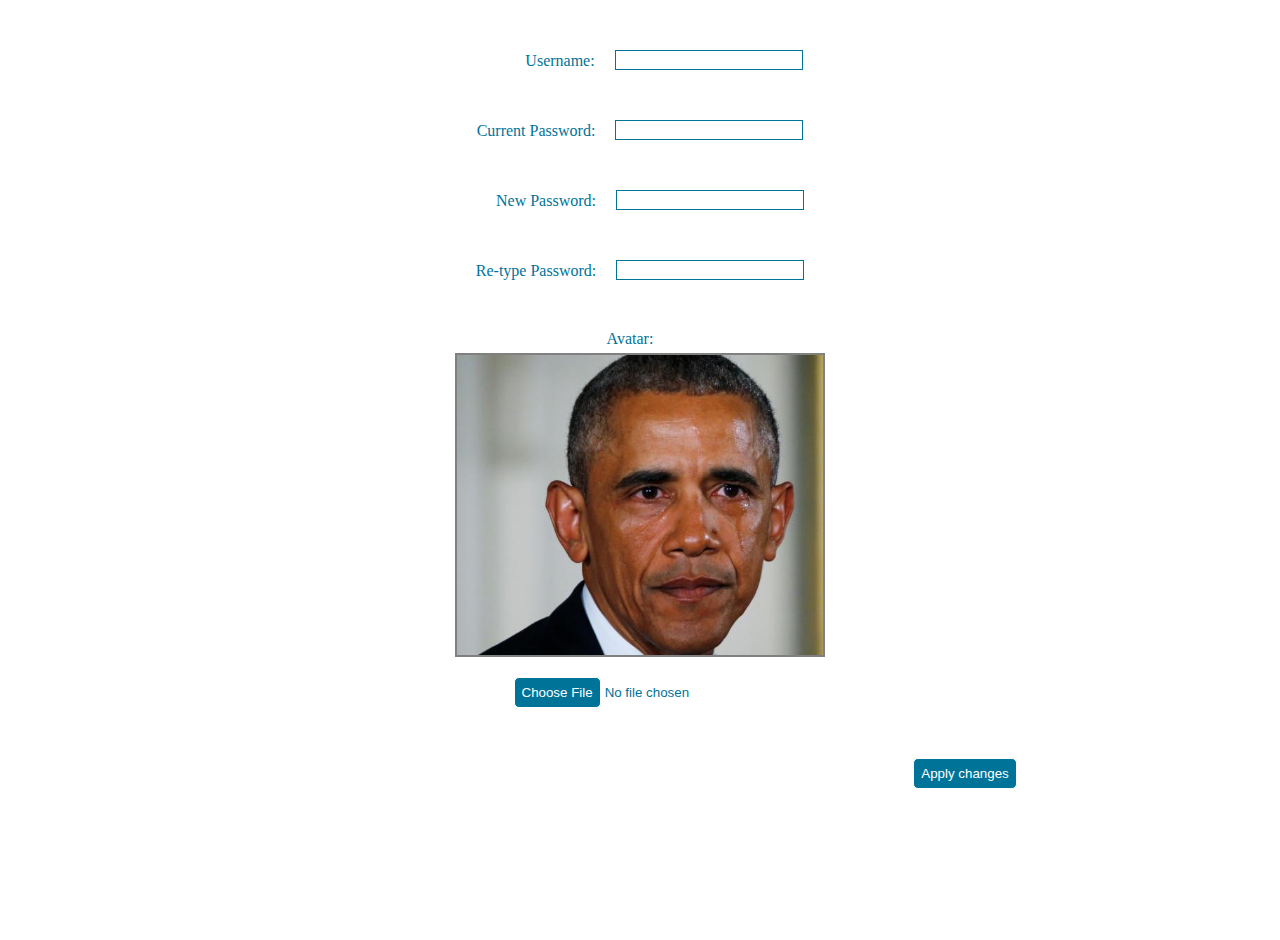
==== home.html @ b96849a9 "tired af" ====
<!DOCTYPE html>
<html>
  <head>
    <meta charset="utf-8">
    <title></title>
    <meta name="viewport" content="width=device-width, initial-scale=1">
  </head>
  <body>
    <div class="container">
        <div class="user"><label for="">Username:</label><input type="text" name="name" value=""></div>
        <div class="pass">
          <label for="">Current Password:</label><input type="password" name="name" value="">  </div>
          <div class="new_pass">
            <label for="">New Password:</label><input type="password" name="name" value="">  </div>
            <div class="new_pass2">
              <label for="">Re-type Password:</label><input type="password" name="name" value="">  </div>
            <div class="avatar">

      <label for="">Avatar:</label><img src="download.jpg" alt="" /><input type="file" name="name" value="" accept="image/gif, image/jpeg, image/png">  </div>
      <button type="button" name="submitButton">Apply changes</button>
        </div>
        <style media="screen">
        html{
          font-family:"Open Sans";
        }

        body{
          margin:0;
          padding:0;
          overflow-x: hidden;
          overflow-y: hidden;
        }
    .container, label, input{
      display:block;
      margin:0 auto;
      text-align: center;
    }
    input,label{
      margin-top: 10px;
      padding-top: 10px;
    }

    .container label, .container input{
      display: inline;
    }
    .avatar label, .avatar img{
      display:block;
    }
    .avatar img{
      border: 2px solid gray;
      border-radius: 0%;
      height: 300px;
      margin:0 auto;
      margin-top: 5px;
      }
      .container label{
        margin-right: 20px;
      }
      .container div{
        margin-top: 40px;
        color: #007399;;
      }

      .container{
        height: 900px;
        width:100%;
      }

      .user{
        position: relative;
        left: 24px;
    }
    .new_pass{
        position: relative;
        left: 10px;
    }
    .container div input[type=text], .container div input[type=password]{
      text-align: left;
      padding:0;
      padding-left: 5px;
      padding-top: 2px;
      font-size: 14px;
      border:1px solid #007399;;
    }

    .new_pass2{
      position: relative;
    }
    .container button{
    margin-top: 50px;
    margin-left: 650px;
    background-color: #007399;
    border: 1px solid white;
    color: white;
    padding: 7px;
    border-radius: 5px;
    }
    .container button:hover{
      letter-spacing: 0.05em;
      background-color: #0086b3;
      transition: 0.1s;
      cursor:pointer;
    }
    input[type="file" i]::-webkit-file-upload-button{
      background-color: #007399;
        border: 1px solid white;
        color: white;
        padding: 7px;
        border-radius: 5px;
    }
    input[type="file" i]::-webkit-file-upload-button:hover{
      letter-spacing: 0.05em;
      background-color: #0086b3;
      transition: 0.1s;
      cursor:pointer;
    }
    @media (max-width: 1210px) {
      .container button {
        text-align: center;
        margin:0 auto;
        margin-top:50px;
      }
        .avatar img{
          height: 200px;
        }

    }
        </style>

  </body>
</html>
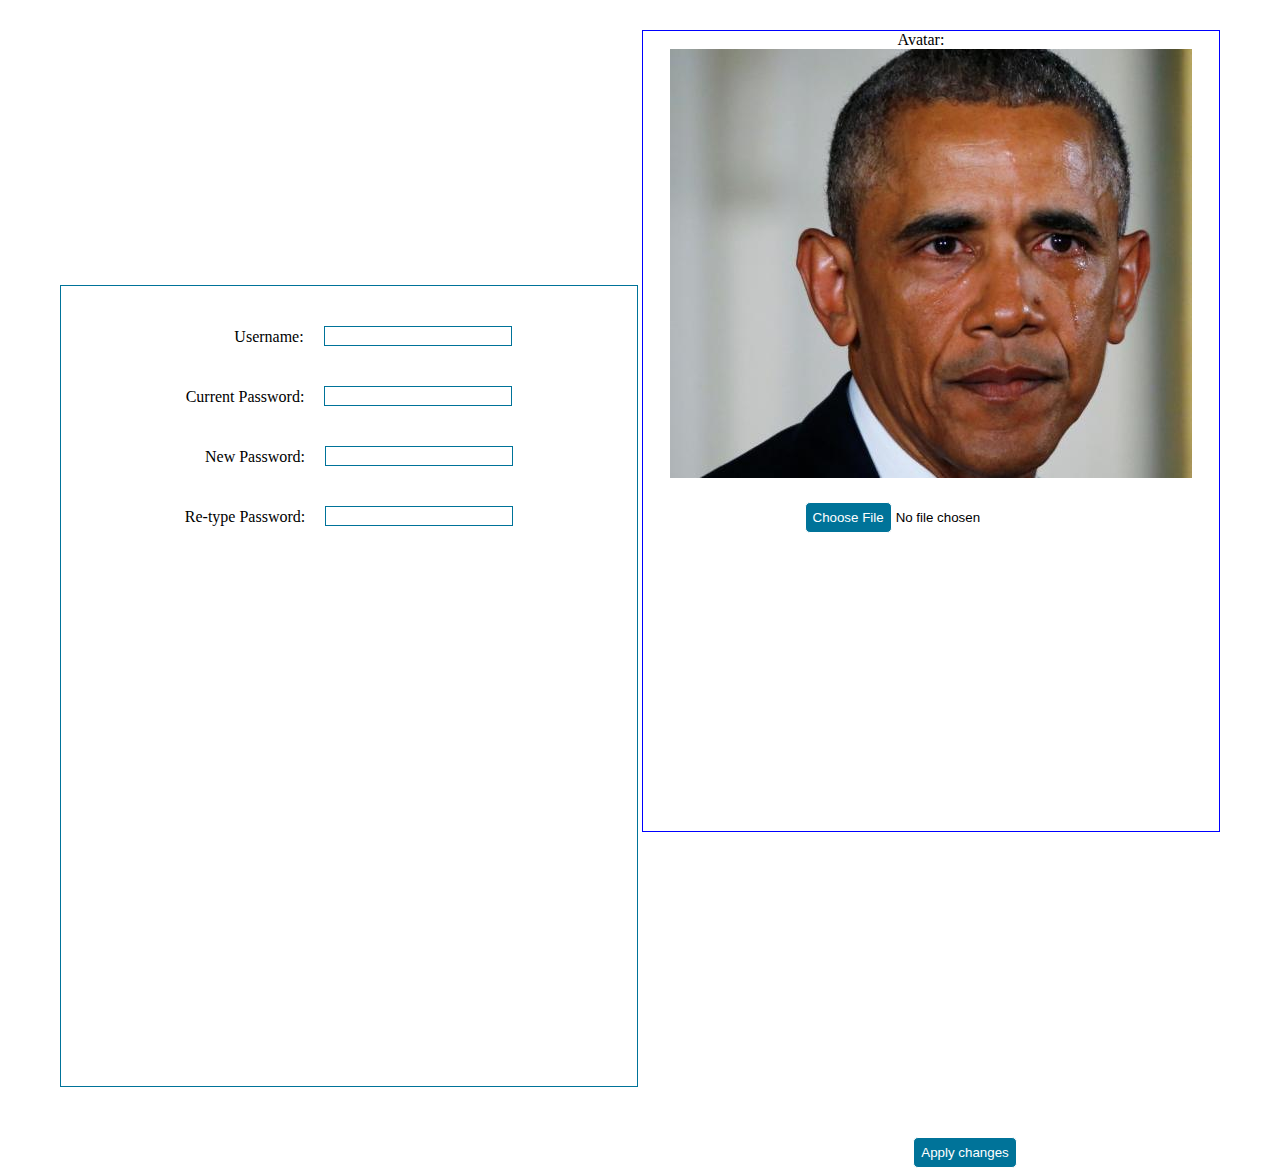
==== commit 55a6b926: "dadada" ====
--- a/home.html
+++ b/home.html
@@ -8,29 +8,69 @@
   </head>
   <body>
     <div class="container">
-        <div class="user"><label for="">Username:</label><input type="text" name="name" value=""></div>
-        <div class="pass">
-          <label for="">Current Password:</label><input type="password" name="name" value="">  </div>
-          <div class="new_pass">
-            <label for="">New Password:</label><input type="password" name="name" value="">  </div>
-            <div class="new_pass2">
-              <label for="">Re-type Password:</label><input type="password" name="name" value="">  </div>
-            <div class="avatar">
+        <div class="A">
+          <div class="user"><label for="">Username:</label><input type="text" name="name" value=""></div>
+          <div class="pass">
+            <label for="">Current Password:</label><input type="password" name="name" value="">  </div>
+            <div class="new_pass">
+              <label for="">New Password:</label><input type="password" name="name" value="">  </div>
+              <div class="new_pass2">
+                <label for="">Re-type Password:</label><input type="password" name="name" value="">  </div>
+        </div>
+        <div class="B">
+          <label for="">Avatar:</label><img src="download.jpg" alt="" /><input type="file" name="name" value="" accept="image/gif, image/jpeg, image/png">  </div>
+          <button type="button" name="submitButton">Apply changes</button>
+        </div>
+        <div class=C>
 
-      <label for="">Avatar:</label><img src="download.jpg" alt="" /><input type="file" name="name" value="" accept="image/gif, image/jpeg, image/png">  </div>
-      <button type="button" name="submitButton">Apply changes</button>
         </div>
+        </div>
+
+
         <style media="screen">
-        html{
-          font-family:"Open Sans";
-        }
 
-        body{
-          margin:0;
-          padding:0;
-          overflow-x: hidden;
-          overflow-y: hidden;
-        }
+.A{
+  border:1px solid #007399;
+  width: 45%;
+  height: 100%;
+  display: inline-block;
+}
+
+.B{
+  border:1px solid blue;
+  width: 45%;
+  height: 100%;
+  display: inline-block;
+}
+
+.C{
+  //background-color:green;
+  //clear:both;
+  width: 100%;
+  height: 100%;
+  display: block;
+}
+
+
+
+
+
+
+
+
+
+
+    html{
+      font-family:"Open Sans";
+      height: 100%;
+    }
+
+    body{
+      margin:0;
+      padding:0;
+      overflow-x: hidden;
+      overflow-y: hidden;
+    }
     .container, label, input{
       display:block;
       margin:0 auto;
@@ -58,12 +98,12 @@
         margin-right: 20px;
       }
       .container div{
-        margin-top: 40px;
-        color: #007399;;
+        margin-top: 30px;
+        //color: #007399;;
       }
 
       .container{
-        height: 900px;
+        height: 800px;
         width:100%;
       }
 
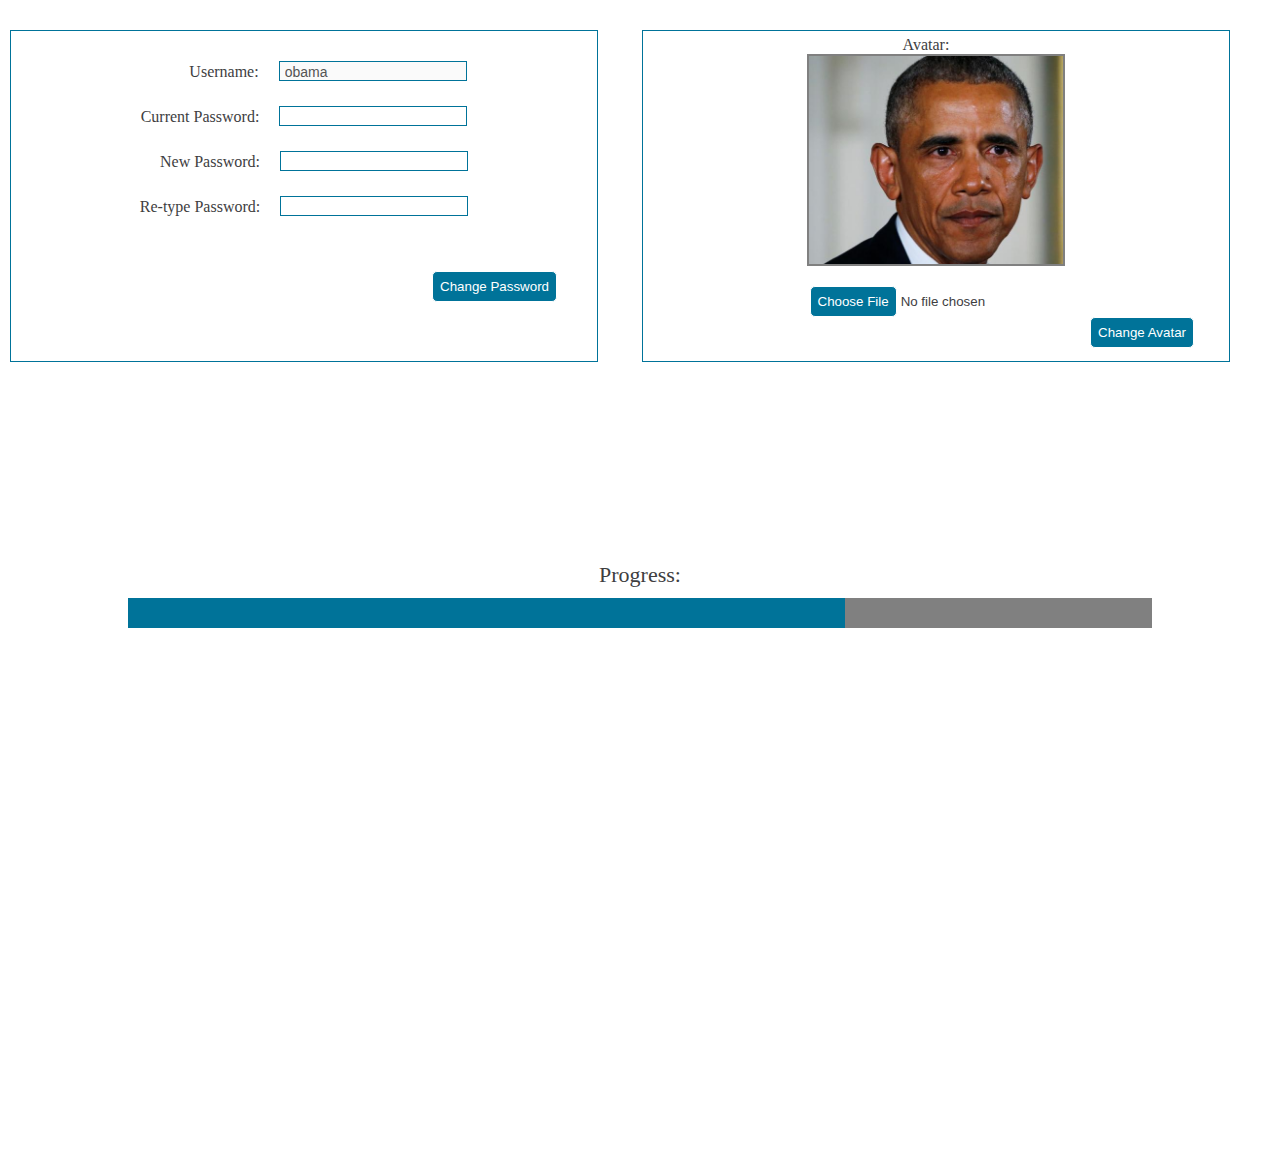
==== commit 1ff6f992: "aproape termin pagina user-ului" ====
--- a/home.html
+++ b/home.html
@@ -9,43 +9,97 @@
   <body>
     <div class="container">
         <div class="A">
-          <div class="user"><label for="">Username:</label><input type="text" name="name" value=""></div>
+          <div class="user"><label for="">Username:</label><input type="text" name="name" value="obama" disabled> </div>
           <div class="pass">
             <label for="">Current Password:</label><input type="password" name="name" value="">  </div>
             <div class="new_pass">
               <label for="">New Password:</label><input type="password" name="name" value="">  </div>
               <div class="new_pass2">
                 <label for="">Re-type Password:</label><input type="password" name="name" value="">  </div>
+                <button type="button" class="passwordButton">Change Password</button>
         </div>
         <div class="B">
-          <label for="">Avatar:</label><img src="download.jpg" alt="" /><input type="file" name="name" value="" accept="image/gif, image/jpeg, image/png">  </div>
-          <button type="button" name="submitButton">Apply changes</button>
-        </div>
+          <label for="">Avatar:</label><img src="download.jpg" alt="" /><input type="file" name="name" value="" accept="image/gif, image/jpeg, image/png">
+        <button type="button" class="avatarButton">Change Avatar</button> </div>
         <div class=C>
+          <div class="information">
+            <div class="title">
+              Progress:
+            </div>
+
+          <div id="myProgress">
+            <div id="myBar"></div>
+          </div>
+          </div>
+        </div>
 
         </div>
         </div>
 
 
         <style media="screen">
-
+        .title{
+          display: block;
+margin: 10px;
+font-size: 22px;
+        }
+        .information{
+          position: relative;
+          top: 200px;
+          width: 80%;
+          text-align: center;
+          margin: 0 auto;
+        }
+        #myProgress {
+
+            position: relative;
+            width: 100%;
+            height: 30px;
+            background-color: grey;
+        }
+        #myBar {
+            position: absolute;
+            width: 1%;
+            height: 100%;
+            background-color: #007399;
+        }
+        #mybar:hover{
+          background-color:currentColor;
+
+        }
+.A div{
+  margin-top: 15px;
+}
 .A{
-  border:1px solid #007399;
+    font-family:"Open Sans";
+      border: 1px solid #007399;
+      width: 45%;
+      height: 40%;
+      display: inline-block;
+      float: left;
+      margin-left: 10px;
+      padding: 5px;
+  }
+
+.B{
+  border: 1px solid #007399;
   width: 45%;
-  height: 100%;
+  height: 40%;
   display: inline-block;
-}
-
-.B{
-  border:1px solid blue;
-  width: 45%;
-  height: 100%;
-  display: inline-block;
-}
-
+  float: right;
+  margin-right: 50px;
+  padding: 5px;
+}
+.B img{
+  height: 65%;
+  border: 2px solid gray;
+  display: block;
+  text-align: center;
+  margin: 0 auto;
+}
 .C{
   //background-color:green;
-  //clear:both;
+  clear:both;
   width: 100%;
   height: 100%;
   display: block;
@@ -55,7 +109,11 @@
 
 
 
-
+  .passwordButton{
+    float: right;
+    margin-top: 55px;
+    margin-right: 35px;
+}
 
 
 
@@ -63,6 +121,7 @@
     html{
       font-family:"Open Sans";
       height: 100%;
+      color:#3e3e3f;
     }
 
     body{
@@ -97,16 +156,14 @@
       .container label{
         margin-right: 20px;
       }
-      .container div{
-        margin-top: 30px;
-        //color: #007399;;
-      }
 
       .container{
         height: 800px;
         width:100%;
       }
-
+.A, .B{
+  margin-top: 30px;
+}
       .user{
         position: relative;
         left: 24px;
@@ -128,8 +185,6 @@
       position: relative;
     }
     .container button{
-    margin-top: 50px;
-    margin-left: 650px;
     background-color: #007399;
     border: 1px solid white;
     color: white;
@@ -137,36 +192,59 @@
     border-radius: 5px;
     }
     .container button:hover{
-      letter-spacing: 0.05em;
       background-color: #0086b3;
       transition: 0.1s;
       cursor:pointer;
     }
+    .B input{
+      display: block;
+    }
+    .avatarButton{
+      float:right;
+      margin-right: 30px;
+    }
+    input[type="file"]{
+      display: block;
+    }
     input[type="file" i]::-webkit-file-upload-button{
       background-color: #007399;
-        border: 1px solid white;
-        color: white;
-        padding: 7px;
-        border-radius: 5px;
+      border: 1px solid white;
+      color: white;
+      padding: 7px;
+      border-radius: 5px;
     }
     input[type="file" i]::-webkit-file-upload-button:hover{
-      letter-spacing: 0.05em;
       background-color: #0086b3;
       transition: 0.1s;
       cursor:pointer;
     }
-    @media (max-width: 1210px) {
-      .container button {
-        text-align: center;
-        margin:0 auto;
-        margin-top:50px;
-      }
-        .avatar img{
-          height: 200px;
+    @media (max-width: 900px) {
+        .container .A, .container .B{
+          display: block;
+          text-align: center;
+          margin: 0 auto;
+          float: none;
+          width: 70%;
+          margin-top: 10px;
         }
 
     }
         </style>
-
+<script type="text/javascript">
+function move() {
+  var elem = document.getElementById("myBar");
+  var width = 1;
+  var id = setInterval(frame, 10);
+  function frame() {
+      if (width >= 70) {
+          clearInterval(id);
+      } else {
+          width++;
+          elem.style.width = width + '%';
+      }
+  }
+}
+move();
+</script>
   </body>
 </html>
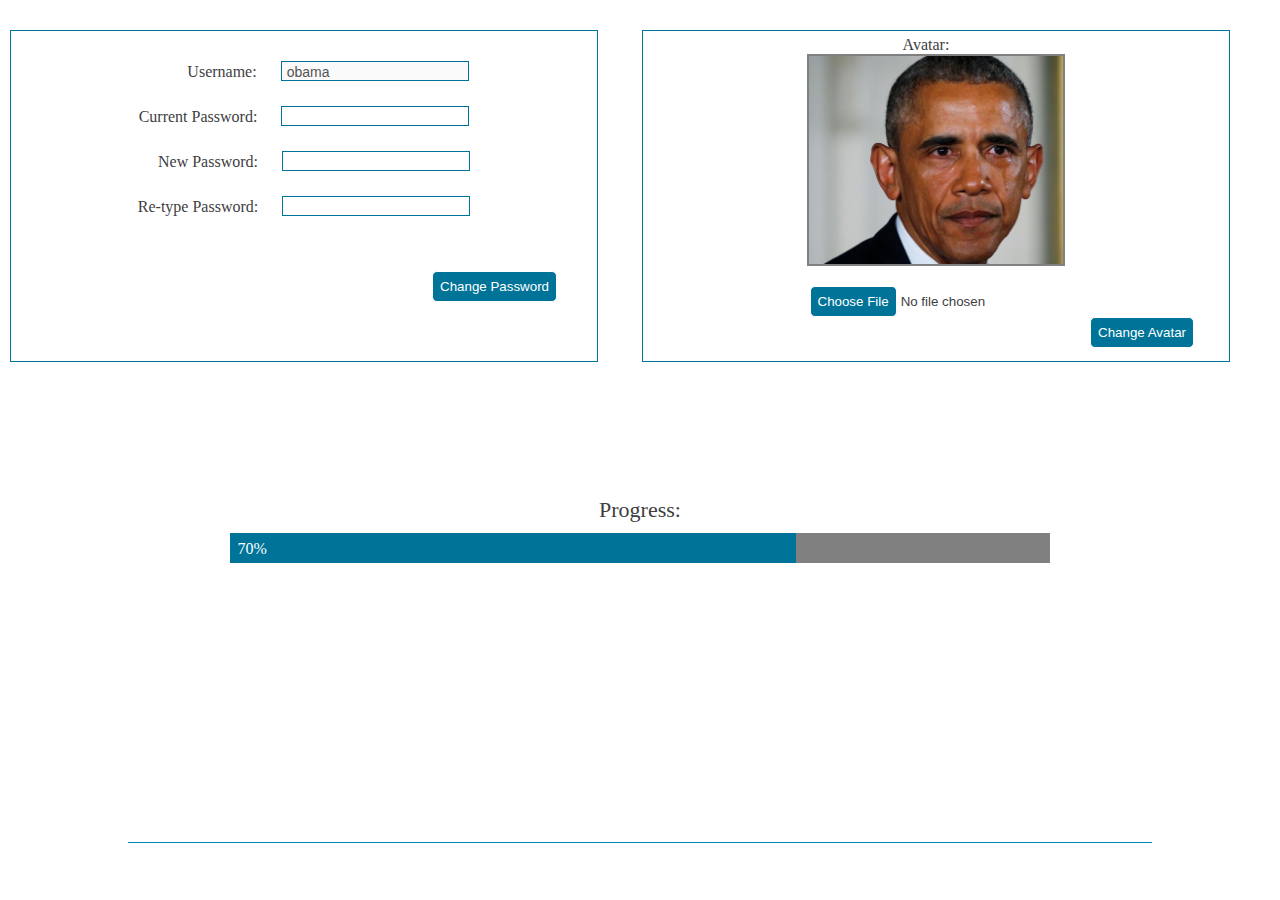
==== commit 9d665336: "asda" ====
--- a/home.html
+++ b/home.html
@@ -1,250 +1,310 @@
-
-<!DOCTYPE html>
-<html>
-  <head>
-    <meta charset="utf-8">
-    <title></title>
-    <meta name="viewport" content="width=device-width, initial-scale=1">
-  </head>
-  <body>
-    <div class="container">
-        <div class="A">
-          <div class="user"><label for="">Username:</label><input type="text" name="name" value="obama" disabled> </div>
-          <div class="pass">
-            <label for="">Current Password:</label><input type="password" name="name" value="">  </div>
-            <div class="new_pass">
-              <label for="">New Password:</label><input type="password" name="name" value="">  </div>
-              <div class="new_pass2">
-                <label for="">Re-type Password:</label><input type="password" name="name" value="">  </div>
-                <button type="button" class="passwordButton">Change Password</button>
-        </div>
-        <div class="B">
-          <label for="">Avatar:</label><img src="download.jpg" alt="" /><input type="file" name="name" value="" accept="image/gif, image/jpeg, image/png">
-        <button type="button" class="avatarButton">Change Avatar</button> </div>
-        <div class=C>
-          <div class="information">
-            <div class="title">
-              Progress:
-            </div>
-
-          <div id="myProgress">
-            <div id="myBar"></div>
-          </div>
-          </div>
-        </div>
-
-        </div>
-        </div>
-
-
-        <style media="screen">
-        .title{
-          display: block;
-margin: 10px;
-font-size: 22px;
-        }
-        .information{
-          position: relative;
-          top: 200px;
-          width: 80%;
-          text-align: center;
-          margin: 0 auto;
-        }
-        #myProgress {
-
-            position: relative;
-            width: 100%;
-            height: 30px;
-            background-color: grey;
-        }
-        #myBar {
-            position: absolute;
-            width: 1%;
-            height: 100%;
-            background-color: #007399;
-        }
-        #mybar:hover{
-          background-color:currentColor;
-
-        }
-.A div{
-  margin-top: 15px;
-}
-.A{
-    font-family:"Open Sans";
-      border: 1px solid #007399;
-      width: 45%;
-      height: 40%;
-      display: inline-block;
-      float: left;
-      margin-left: 10px;
-      padding: 5px;
-  }
-
-.B{
-  border: 1px solid #007399;
-  width: 45%;
-  height: 40%;
-  display: inline-block;
-  float: right;
-  margin-right: 50px;
-  padding: 5px;
-}
-.B img{
-  height: 65%;
-  border: 2px solid gray;
-  display: block;
-  text-align: center;
-  margin: 0 auto;
-}
-.C{
-  //background-color:green;
-  clear:both;
-  width: 100%;
-  height: 100%;
-  display: block;
-}
-
-
-
-
-
-  .passwordButton{
-    float: right;
-    margin-top: 55px;
-    margin-right: 35px;
-}
-
-
-
-
-    html{
-      font-family:"Open Sans";
-      height: 100%;
-      color:#3e3e3f;
-    }
-
-    body{
-      margin:0;
-      padding:0;
-      overflow-x: hidden;
-      overflow-y: hidden;
-    }
-    .container, label, input{
-      display:block;
-      margin:0 auto;
-      text-align: center;
-    }
-    input,label{
-      margin-top: 10px;
-      padding-top: 10px;
-    }
-
-    .container label, .container input{
-      display: inline;
-    }
-    .avatar label, .avatar img{
-      display:block;
-    }
-    .avatar img{
-      border: 2px solid gray;
-      border-radius: 0%;
-      height: 300px;
-      margin:0 auto;
-      margin-top: 5px;
-      }
-      .container label{
-        margin-right: 20px;
-      }
-
-      .container{
-        height: 800px;
-        width:100%;
-      }
-.A, .B{
-  margin-top: 30px;
-}
-      .user{
-        position: relative;
-        left: 24px;
-    }
-    .new_pass{
-        position: relative;
-        left: 10px;
-    }
-    .container div input[type=text], .container div input[type=password]{
-      text-align: left;
-      padding:0;
-      padding-left: 5px;
-      padding-top: 2px;
-      font-size: 14px;
-      border:1px solid #007399;;
-    }
-
-    .new_pass2{
-      position: relative;
-    }
-    .container button{
-    background-color: #007399;
-    border: 1px solid white;
-    color: white;
-    padding: 7px;
-    border-radius: 5px;
-    }
-    .container button:hover{
-      background-color: #0086b3;
-      transition: 0.1s;
-      cursor:pointer;
-    }
-    .B input{
-      display: block;
-    }
-    .avatarButton{
-      float:right;
-      margin-right: 30px;
-    }
-    input[type="file"]{
-      display: block;
-    }
-    input[type="file" i]::-webkit-file-upload-button{
-      background-color: #007399;
-      border: 1px solid white;
-      color: white;
-      padding: 7px;
-      border-radius: 5px;
-    }
-    input[type="file" i]::-webkit-file-upload-button:hover{
-      background-color: #0086b3;
-      transition: 0.1s;
-      cursor:pointer;
-    }
-    @media (max-width: 900px) {
-        .container .A, .container .B{
-          display: block;
-          text-align: center;
-          margin: 0 auto;
-          float: none;
-          width: 70%;
-          margin-top: 10px;
-        }
-
-    }
-        </style>
-<script type="text/javascript">
-function move() {
-  var elem = document.getElementById("myBar");
-  var width = 1;
-  var id = setInterval(frame, 10);
-  function frame() {
-      if (width >= 70) {
-          clearInterval(id);
-      } else {
-          width++;
-          elem.style.width = width + '%';
-      }
-  }
-}
-move();
-</script>
-  </body>
-</html>
+<!DOCTYPE html>
+<html>
+
+<head>
+    <meta charset="utf-8">
+    <title></title>
+    <meta name="viewport" content="width=device-width, initial-scale=1">
+</head>
+
+<body>
+    <div class="container">
+        <div class="A">
+            <div class="user">
+                <label for="">Username:</label>
+                <input type="text" name="name" value="obama" disabled> </div>
+            <div class="pass">
+                <label for="">Current Password:</label>
+                <input type="password" name="name" value=""> </div>
+            <div class="new_pass">
+                <label for="">New Password:</label>
+                <input type="password" name="name" value=""> </div>
+            <div class="new_pass2">
+                <label for="">Re-type Password:</label>
+                <input type="password" name="name" value=""> </div>
+            <button type="button" class="passwordButton">Change Password</button>
+        </div>
+        <div class="B">
+            <label for="">Avatar:</label><img src="download.jpg" alt="" />
+            <input type="file" name="name" value="" accept="image/gif, image/jpeg, image/png">
+            <button type="button" class="avatarButton">Change Avatar</button>
+        </div>
+        <div class=C>
+            <div class="information">
+                <div class="title">
+                    Progress:
+                </div>
+
+                <div id="myProgress">
+                    <div id="myBar"><span>70%</span></div>
+                </div>
+                <p><span style="color:red">10</span> tickets assigned</p>
+                <p><span style="color:green">7</span> tickets solved</p>
+            </div>
+        </div>
+
+    </div>
+
+
+    <style media="screen">
+        #myBar span {
+            float: left;
+            color: white;
+            padding: 7px;
+        }
+
+        .title {
+            display: block;
+            margin: 10px;
+            font-size: 22px;
+        }
+
+        .information {
+            position: relative;
+            top: 135px;
+            width: 80%;
+            text-align: center;
+            margin: 0 auto;
+        }
+
+        #myProgress {
+            position: relative;
+            width: 100%;
+            height: 30px;
+            background-color: grey;
+        }
+
+        #myBar {
+            position: absolute;
+            width: 1%;
+            height: 100%;
+            background-color: #007399;
+            z-index: 4;
+        }
+
+        #myProgress:hover #myBar {
+            background-color: #0086b3;
+        }
+
+        #myProgress:hover~ p {
+            display: inherit;
+        }
+
+        .C p {
+            display: none;
+            font-size: 18px;
+        }
+
+        .A div {
+            margin-top: 15px;
+        }
+
+        .A {
+            font-family: "Open Sans";
+            border: 1px solid #007399;
+            width: 45%;
+            height: 40%;
+            display: inline-block;
+            float: left;
+            margin-left: 10px;
+            padding: 5px;
+        }
+
+        .B {
+            border: 1px solid #007399;
+            width: 45%;
+            height: 40%;
+            display: inline-block;
+            float: right;
+            margin-right: 50px;
+            padding: 5px;
+        }
+
+        .B img {
+            height: 65%;
+            border: 2px solid gray;
+            display: block;
+            text-align: center;
+            margin: 0 auto;
+        }
+
+        .C {
+            //background-color:green;
+            clear: both;
+            width: 80%;
+            height: 60%;
+            display: block;
+            margin: 0 auto;
+            border-bottom: 1px solid #0086b3;
+        }
+
+        .passwordButton {
+            float: right;
+            margin-top: 55px;
+            margin-right: 35px;
+        }
+
+        html {
+            font-family: "Open Sans";
+            height: 100%;
+            color: #3e3e3f;
+        }
+
+        body {
+            margin: 0;
+            padding: 0;
+            overflow-x: hidden;
+            overflow-y: hidden;
+        }
+
+        .container,
+        label,
+        input {
+            display: block;
+            margin: 0 auto;
+            text-align: center;
+        }
+
+        input,
+        label {
+            margin-top: 10px;
+            padding-top: 10px;
+        }
+
+        .container label,
+        .container input {
+            display: inline;
+        }
+
+        .avatar label,
+        .avatar img {
+            display: block;
+        }
+
+        .avatar img {
+            border: 2px solid gray;
+            border-radius: 0%;
+            height: 300px;
+            margin: 0 auto;
+            margin-top: 5px;
+        }
+
+        .container label {
+            margin-right: 20px;
+        }
+
+        .container {
+            height: 800px;
+            width: 100%;
+        }
+
+        .A,
+        .B {
+            margin-top: 30px;
+        }
+
+        .user {
+            position: relative;
+            left: 24px;
+        }
+
+        .new_pass {
+            position: relative;
+            left: 10px;
+        }
+
+        .container div input[type=text],
+        .container div input[type=password] {
+            text-align: left;
+            padding: 0;
+            padding-left: 5px;
+            padding-top: 2px;
+            font-size: 14px;
+            border: 1px solid #007399;
+            ;
+        }
+
+        .new_pass2 {
+            position: relative;
+        }
+
+        .container button {
+            background-color: #007399;
+            border: 1px solid white;
+            color: white;
+            padding: 7px;
+            border-radius: 5px;
+        }
+
+        .container button:hover {
+            background-color: #0086b3;
+            transition: 0.1s;
+            cursor: pointer;
+        }
+
+        .B input {
+            display: block;
+        }
+
+        .avatarButton {
+            float: right;
+            margin-right: 30px;
+        }
+
+        input[type="file"] {
+            display: block;
+        }
+
+        input[type="file" i]::-webkit-file-upload-button {
+            background-color: #007399;
+            border: 1px solid white;
+            color: white;
+            padding: 7px;
+            border-radius: 5px;
+        }
+
+        input[type="file" i]::-webkit-file-upload-button:hover {
+            background-color: #0086b3;
+            transition: 0.1s;
+            cursor: pointer;
+        }
+
+        @media (max-width: 900px) {
+            .container .A,
+            .container .B {
+                display: block;
+                text-align: center;
+                margin: 0 auto;
+                float: none;
+                width: 70%;
+                margin-top: 10px;
+            }
+        }
+
+        @media (max-width: 900px) {
+            .information {
+                top: 10px;
+            }
+        }
+        button:focus {outline:0;}
+    </style>
+    <script type="text/javascript">
+        function move() {
+            var elem = document.getElementById("myBar");
+            var width = 1;
+            var id = setInterval(frame, 10);
+
+            function frame() {
+                if (width >= 70) {
+                    clearInterval(id);
+                } else {
+                    width++;
+                    elem.style.width = width + '%';
+                }
+            }
+        }
+        move();
+    </script>
+</body>
+
+</html>
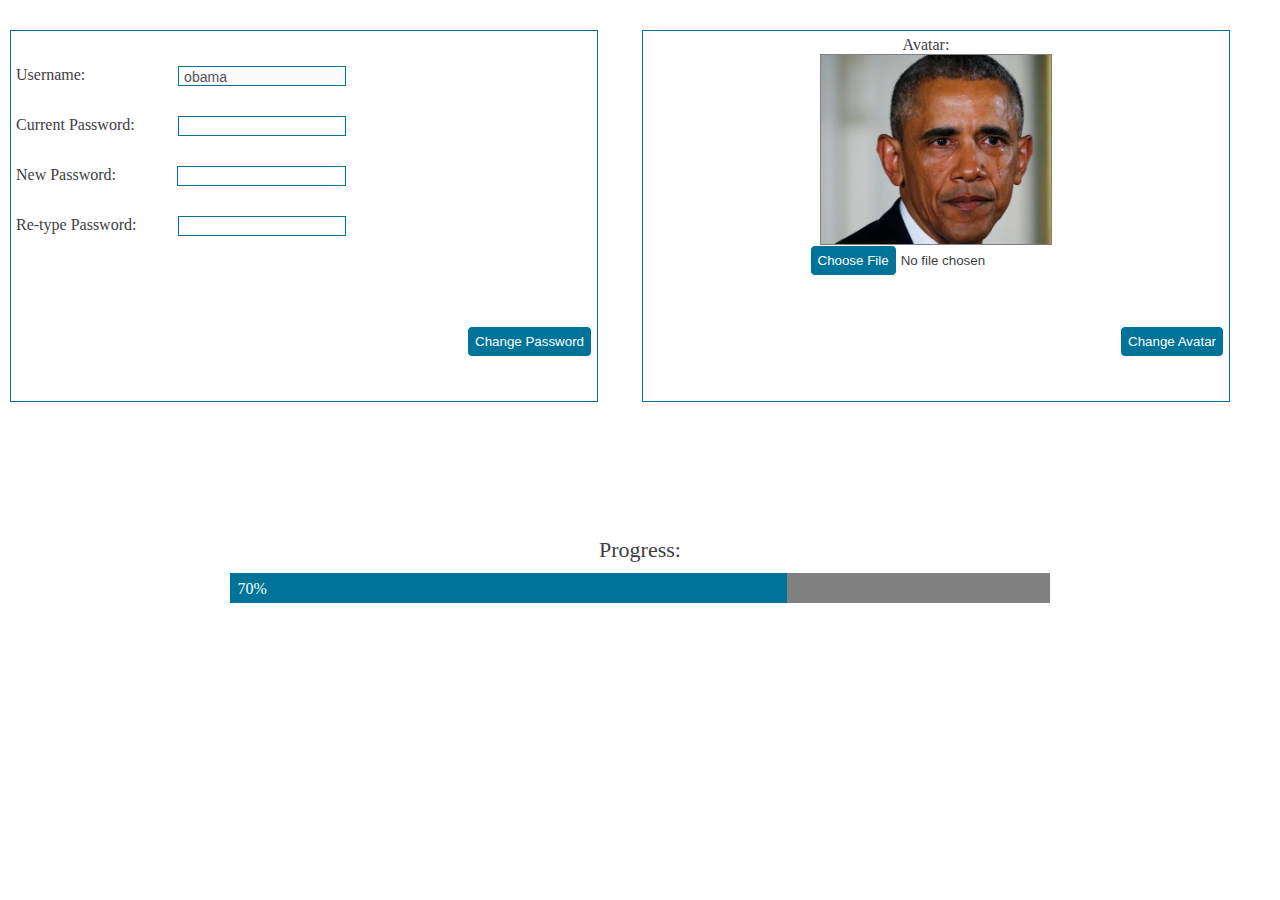
==== commit 5ceba313: "asdasd" ====
--- a/home.html
+++ b/home.html
@@ -9,25 +9,42 @@
 
 <body>
     <div class="container">
-        <div class="A">
-            <div class="user">
+        <div class="password-changer left push-bot">
+          <div class="col-1 left">
+
+          </div>
+          <div class="col-2">
+            <div class="user push-bot">
                 <label for="">Username:</label>
-                <input type="text" name="name" value="obama" disabled> </div>
-            <div class="pass">
+                <input type="text" name="name" value="obama" disabled>
+            </div>
+            <div class="pass push-bot">
                 <label for="">Current Password:</label>
                 <input type="password" name="name" value=""> </div>
-            <div class="new_pass">
-                <label for="">New Password:</label>
+            <div class="new_pass push-bot">
+                <label for="">New Password: </label>
                 <input type="password" name="name" value=""> </div>
-            <div class="new_pass2">
+            <div class="new_pass2 push-bot">
                 <label for="">Re-type Password:</label>
                 <input type="password" name="name" value=""> </div>
-            <button type="button" class="passwordButton">Change Password</button>
+
+          </div>
+          <div class="col-3 right">
+              <button type="button" class="passwordButton">Change Password</button>
+          </div>
         </div>
-        <div class="B">
-            <label for="">Avatar:</label><img src="download.jpg" alt="" />
+        <div class="avatar-changer right push-bot">
+          <div class="col-1 left">
+
+          </div>
+          <div class="col-2">
+            <label for="">Avatar:</label> <div class="avatar"> <img src="download.jpg" alt="" /></div>
             <input type="file" name="name" value="" accept="image/gif, image/jpeg, image/png">
-            <button type="button" class="avatarButton">Change Avatar</button>
+
+          </div>
+          <div class="col-3 right">
+              <button type="button" class="avatarButton">Change Avatar</button>
+          </div>
         </div>
         <div class=C>
             <div class="information">
@@ -47,6 +64,36 @@
 
 
     <style media="screen">
+
+    .col-1{
+      height: 100%;
+      width: 25%;
+      display: inline-block;
+      padding: 0;
+      margin-top: 0;
+    }
+    .col-2{
+      height: 100%;
+      width: 50%;
+      display: inline-block;
+      padding: 0;
+            margin-top: 0;
+            position:relative;
+    }
+    .col-3{
+      height: 100%;
+      width: 25%;
+      display: inline-block;
+      padding: 0;
+            margin-top: 0;
+    }
+    .left{
+      float:left;
+    }
+
+    .right{
+      float:right;
+    }
         #myBar span {
             float: left;
             color: white;
@@ -90,16 +137,7 @@
             display: inherit;
         }
 
-        .C p {
-            display: none;
-            font-size: 18px;
-        }
-
-        .A div {
-            margin-top: 15px;
-        }
-
-        .A {
+        .password-changer{
             font-family: "Open Sans";
             border: 1px solid #007399;
             width: 45%;
@@ -110,7 +148,16 @@
             padding: 5px;
         }
 
-        .B {
+        .password-changer div div{
+          width: 100%;
+          margin: 0 auto;
+          text-align: center;
+          margin-top: 30px;
+        }
+        .password-changer div div label{
+            float: left;
+          }
+        .avatar-changer {
             border: 1px solid #007399;
             width: 45%;
             height: 40%;
@@ -120,9 +167,9 @@
             padding: 5px;
         }
 
-        .B img {
-            height: 65%;
-            border: 2px solid gray;
+        .avatar-changer img {
+            height: 100%;
+            width: 100%;
             display: block;
             text-align: center;
             margin: 0 auto;
@@ -132,16 +179,14 @@
             //background-color:green;
             clear: both;
             width: 80%;
-            height: 60%;
-            display: block;
-            margin: 0 auto;
-            border-bottom: 1px solid #0086b3;
+            height: 55%;
+            display: block;
+            margin: 0 auto;
         }
 
         .passwordButton {
             float: right;
-            margin-top: 55px;
-            margin-right: 35px;
+            margin-top: 290px;
         }
 
         html {
@@ -165,53 +210,25 @@
             text-align: center;
         }
 
-        input,
-        label {
-            margin-top: 10px;
-            padding-top: 10px;
-        }
-
         .container label,
         .container input {
             display: inline;
         }
 
-        .avatar label,
-        .avatar img {
-            display: block;
-        }
-
-        .avatar img {
-            border: 2px solid gray;
-            border-radius: 0%;
-            height: 300px;
-            margin: 0 auto;
-            margin-top: 5px;
-        }
 
         .container label {
             margin-right: 20px;
         }
 
         .container {
-            height: 800px;
+            height: 900px;
             width: 100%;
         }
-
-        .A,
-        .B {
+        .push-bot{
             margin-top: 30px;
         }
 
-        .user {
-            position: relative;
-            left: 24px;
-        }
-
-        .new_pass {
-            position: relative;
-            left: 10px;
-        }
+
 
         .container div input[type=text],
         .container div input[type=password] {
@@ -245,10 +262,14 @@
         .B input {
             display: block;
         }
-
+        .avatar{
+          border: 1px solid gray;
+          width: 80%;
+          margin: 0 auto;
+        }
         .avatarButton {
             float: right;
-            margin-right: 30px;
+            margin-top: 290px;
         }
 
         input[type="file"] {
@@ -268,24 +289,80 @@
             transition: 0.1s;
             cursor: pointer;
         }
-
-        @media (max-width: 900px) {
-            .container .A,
-            .container .B {
-                display: block;
-                text-align: center;
-                margin: 0 auto;
-                float: none;
-                width: 70%;
-                margin-top: 10px;
-            }
-        }
-
-        @media (max-width: 900px) {
-            .information {
-                top: 10px;
-            }
-        }
+        .pass input{
+          position: relative;
+          right: 25px;
+        }
+        .new_pass2 input{
+        position: relative;
+    right: 26px;
+  }
+  .new_pass input{
+  position: relative;
+right: 16px;
+}
+
+
+
+
+        @media (max-width: 1450px) {
+
+            .password-changer .col-2{
+              width: 70%;
+            }
+            .password-changer .col-1{
+              width: 0px;
+            }
+            .password-changer .col-3{
+              width: 30%;
+            }
+            .password-changer .col-2 input{
+              width: 40%;
+            }
+        }
+        @media (max-width: 840px) {
+          .avatar-changer .col-1{
+            width: 0px;
+          }
+          .avatar-changer .col-2{
+              width: 60%;
+              padding-top: 10px;
+            }
+              .avatar-changer .col-3{
+                width: 20%;
+              }
+          .password-changer{
+            display: block;
+            width: 70%;
+            float: none;
+            margin-left: auto;
+margin-right: auto;
+          }
+          .avatar-changer{
+            display: block;
+            width: 70%;
+            float: none;
+            margin: 0 auto;
+            text-align: center;
+            margin-top: 10px;
+          }
+          .container{
+            margin: 0 auto;
+            text-align: center;
+          }
+          .information {
+              top: 10px;
+          }
+        }
+          .information p{
+            display: none;
+          }
+        @media (max-width: 580px){
+          .avatar-changer .col-2 {
+            width: 75%;
+          }
+        }
+
         button:focus {outline:0;}
     </style>
     <script type="text/javascript">
